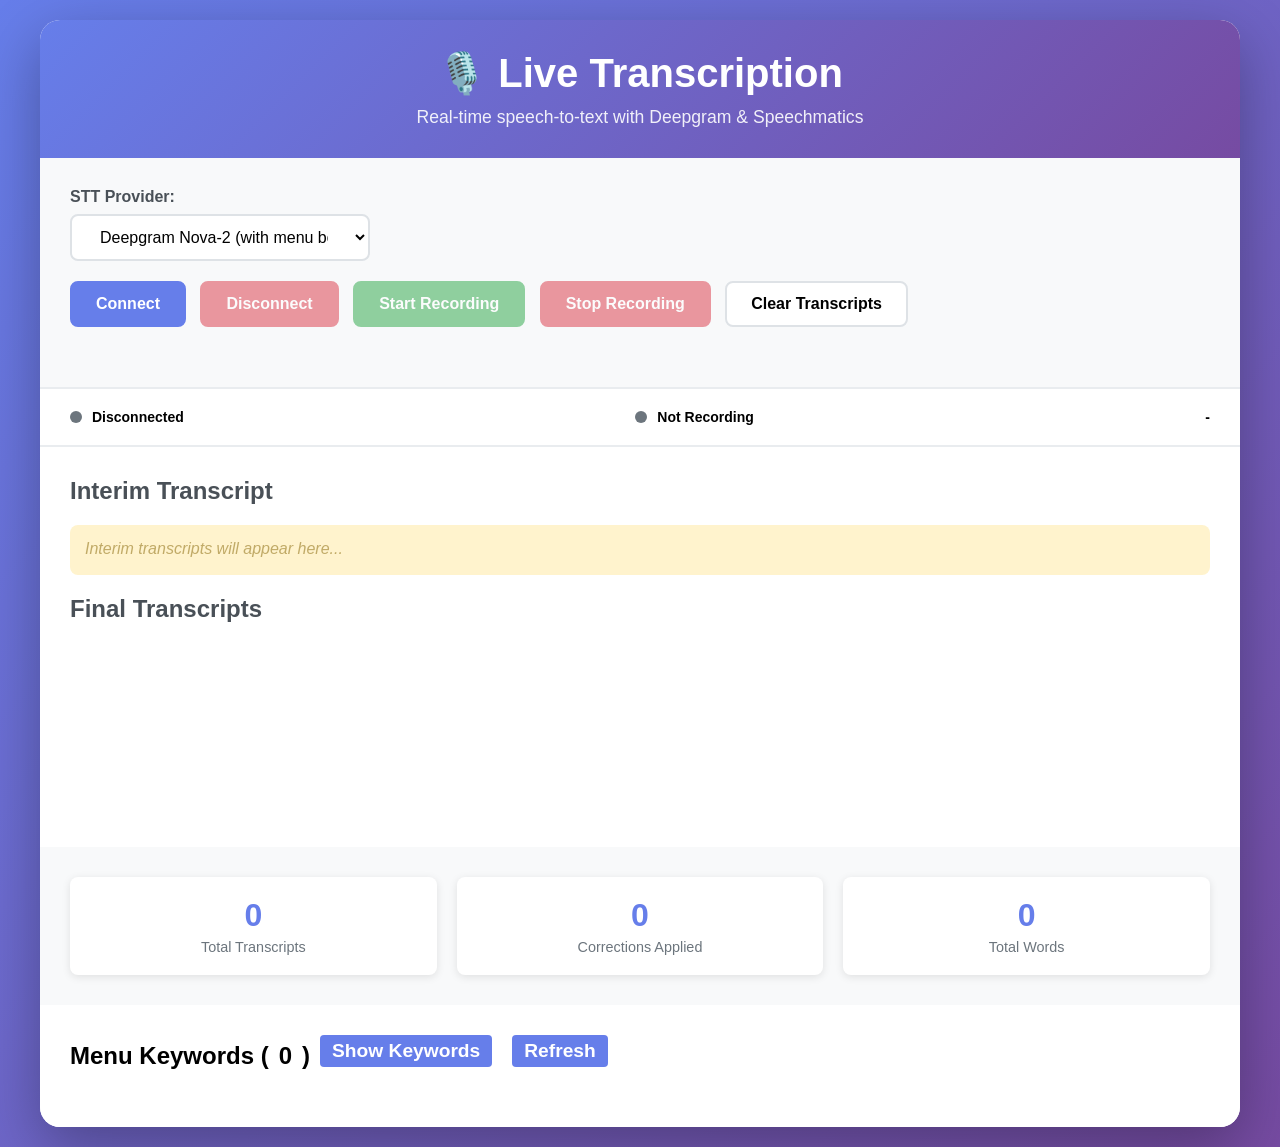
==== base44_demo.html @ 247f3c01 "Add keywords management: load from Saeed Balti menu + API endpoints + demo page UI" ====
<!DOCTYPE html>
<html lang="en">
<head>
    <meta charset="UTF-8">
    <meta name="viewport" content="width=device-width, initial-scale=1.0">
    <title>Base44 Live Transcription Demo</title>
    <style>
        * {
            margin: 0;
            padding: 0;
            box-sizing: border-box;
        }

        body {
            font-family: -apple-system, BlinkMacSystemFont, 'Segoe UI', Roboto, Oxygen, Ubuntu, Cantarell, sans-serif;
            background: linear-gradient(135deg, #667eea 0%, #764ba2 100%);
            min-height: 100vh;
            padding: 20px;
        }

        .container {
            max-width: 1200px;
            margin: 0 auto;
            background: white;
            border-radius: 20px;
            box-shadow: 0 20px 60px rgba(0,0,0,0.3);
            overflow: hidden;
        }

        .header {
            background: linear-gradient(135deg, #667eea 0%, #764ba2 100%);
            color: white;
            padding: 30px;
            text-align: center;
        }

        .header h1 {
            font-size: 2.5em;
            margin-bottom: 10px;
        }

        .header p {
            font-size: 1.1em;
            opacity: 0.9;
        }

        .controls {
            padding: 30px;
            background: #f8f9fa;
            border-bottom: 2px solid #e9ecef;
        }

        .control-group {
            margin-bottom: 20px;
        }

        .control-group label {
            display: block;
            font-weight: 600;
            margin-bottom: 8px;
            color: #495057;
        }

        select, button {
            font-size: 16px;
            padding: 12px 24px;
            border-radius: 8px;
            border: 2px solid #dee2e6;
            background: white;
            cursor: pointer;
            transition: all 0.3s ease;
        }

        select {
            width: 100%;
            max-width: 300px;
        }

        button {
            font-weight: 600;
            margin-right: 10px;
            margin-bottom: 10px;
        }

        button:hover {
            transform: translateY(-2px);
            box-shadow: 0 4px 12px rgba(0,0,0,0.15);
        }

        button.primary {
            background: #667eea;
            color: white;
            border-color: #667eea;
        }

        button.primary:hover {
            background: #5568d3;
        }

        button.success {
            background: #28a745;
            color: white;
            border-color: #28a745;
        }

        button.success:hover {
            background: #218838;
        }

        button.danger {
            background: #dc3545;
            color: white;
            border-color: #dc3545;
        }

        button.danger:hover {
            background: #c82333;
        }

        button:disabled {
            opacity: 0.5;
            cursor: not-allowed;
            transform: none !important;
        }

        .status-bar {
            display: flex;
            justify-content: space-between;
            align-items: center;
            padding: 20px 30px;
            background: white;
            border-bottom: 2px solid #e9ecef;
        }

        .status-item {
            display: flex;
            align-items: center;
            gap: 10px;
            font-size: 14px;
            font-weight: 600;
        }

        .status-dot {
            width: 12px;
            height: 12px;
            border-radius: 50%;
            display: inline-block;
        }

        .status-dot.connected {
            background: #28a745;
            box-shadow: 0 0 10px rgba(40, 167, 69, 0.5);
        }

        .status-dot.disconnected {
            background: #6c757d;
        }

        .status-dot.recording {
            background: #dc3545;
            animation: pulse 1.5s infinite;
        }

        @keyframes pulse {
            0%, 100% { opacity: 1; }
            50% { opacity: 0.5; }
        }

        .transcripts {
            padding: 30px;
            min-height: 400px;
        }

        .transcripts h2 {
            margin-bottom: 20px;
            color: #495057;
        }

        .interim-transcript {
            background: #fff3cd;
            padding: 15px;
            border-radius: 8px;
            margin-bottom: 20px;
            min-height: 50px;
            font-style: italic;
            color: #856404;
        }

        .interim-transcript:empty:before {
            content: "Interim transcripts will appear here...";
            opacity: 0.5;
        }

        .final-transcripts {
            max-height: 500px;
            overflow-y: auto;
        }

        .transcript-item {
            background: white;
            border-left: 4px solid #28a745;
            padding: 15px;
            margin-bottom: 15px;
            border-radius: 0 8px 8px 0;
            box-shadow: 0 2px 8px rgba(0,0,0,0.1);
            animation: slideIn 0.3s ease;
        }

        @keyframes slideIn {
            from {
                opacity: 0;
                transform: translateX(-20px);
            }
            to {
                opacity: 1;
                transform: translateX(0);
            }
        }

        .transcript-time {
            font-size: 12px;
            color: #6c757d;
            margin-bottom: 5px;
        }

        .transcript-text {
            font-size: 16px;
            color: #212529;
            line-height: 1.5;
        }

        .transcript-correction {
            display: inline-block;
            background: #fff3cd;
            color: #856404;
            font-size: 12px;
            padding: 2px 8px;
            border-radius: 4px;
            margin-left: 10px;
        }

        .transcript-provider {
            display: inline-block;
            background: #e7f3ff;
            color: #004085;
            font-size: 11px;
            padding: 2px 6px;
            border-radius: 4px;
            margin-left: 5px;
        }

        .error-display {
            background: #f8d7da;
            color: #721c24;
            padding: 15px;
            border-radius: 8px;
            margin: 20px 30px;
            display: none;
        }

        .error-display.show {
            display: block;
        }

        .stats {
            display: grid;
            grid-template-columns: repeat(auto-fit, minmax(200px, 1fr));
            gap: 20px;
            padding: 30px;
            background: #f8f9fa;
        }

        .stat-card {
            background: white;
            padding: 20px;
            border-radius: 8px;
            text-align: center;
            box-shadow: 0 2px 8px rgba(0,0,0,0.1);
        }

        .stat-value {
            font-size: 2em;
            font-weight: bold;
            color: #667eea;
            margin-bottom: 5px;
        }

        .stat-label {
            font-size: 0.9em;
            color: #6c757d;
        }

        .keywords-section {
            padding: 30px;
            background: #fff;
        }

        .keywords-section h2 {
            margin-bottom: 20px;
            display: flex;
            align-items: center;
            gap: 10px;
        }

        .small-btn {
            font-size: 0.8em;
            padding: 5px 12px;
            background: #667eea;
            color: white;
            border: none;
            border-radius: 4px;
            cursor: pointer;
        }

        .small-btn:hover {
            background: #5568d3;
        }

        .keyword-input {
            margin-bottom: 20px;
            display: flex;
            gap: 10px;
        }

        .keyword-input input {
            flex: 1;
            padding: 10px;
            border: 2px solid #dee2e6;
            border-radius: 5px;
            font-size: 1em;
        }

        .keyword-input button {
            padding: 10px 20px;
            background: #28a745;
            color: white;
            border: none;
            border-radius: 5px;
            cursor: pointer;
        }

        .keyword-input button:hover {
            background: #218838;
        }

        .keywords-table-container {
            max-height: 400px;
            overflow-y: auto;
            border: 1px solid #dee2e6;
            border-radius: 5px;
        }

        .keywords-table {
            width: 100%;
            border-collapse: collapse;
        }

        .keywords-table thead {
            background: #f8f9fa;
            position: sticky;
            top: 0;
        }

        .keywords-table th,
        .keywords-table td {
            padding: 12px;
            text-align: left;
            border-bottom: 1px solid #dee2e6;
        }

        .keywords-table th {
            font-weight: 600;
            color: #495057;
        }

        .keywords-table tbody tr:hover {
            background: #f8f9fa;
        }

        .keyword-source {
            display: inline-block;
            padding: 2px 8px;
            border-radius: 3px;
            font-size: 0.8em;
            font-weight: 600;
        }

        .keyword-source.menu {
            background: #e7f3ff;
            color: #0066cc;
        }

        .keyword-source.custom {
            background: #fff3cd;
            color: #856404;
        }

        .delete-keyword-btn {
            background: #dc3545;
            color: white;
            border: none;
            padding: 4px 10px;
            border-radius: 3px;
            cursor: pointer;
            font-size: 0.85em;
        }

        .delete-keyword-btn:hover {
            background: #c82333;
        }

        .delete-keyword-btn:disabled {
            background: #6c757d;
            cursor: not-allowed;
        }
    </style>
</head>
<body>
    <div class="container">
        <div class="header">
            <h1>🎙️ Live Transcription</h1>
            <p>Real-time speech-to-text with Deepgram & Speechmatics</p>
        </div>

        <div class="controls">
            <div class="control-group">
                <label for="provider-select">STT Provider:</label>
                <select id="provider-select">
                    <option value="deepgram-nova2">Deepgram Nova-2 (with menu boosting)</option>
                    <option value="deepgram-nova3">Deepgram Nova-3 (with menu boosting)</option>
                    <option value="speechmatics">Speechmatics</option>
                </select>
            </div>

            <div class="control-group">
                <button id="connect-btn" class="primary">Connect</button>
                <button id="disconnect-btn" class="danger" disabled>Disconnect</button>
                <button id="start-btn" class="success" disabled>Start Recording</button>
                <button id="stop-btn" class="danger" disabled>Stop Recording</button>
                <button id="clear-btn">Clear Transcripts</button>
            </div>
        </div>

        <div class="status-bar">
            <div class="status-item">
                <span class="status-dot disconnected" id="connection-dot"></span>
                <span id="connection-status">Disconnected</span>
            </div>
            <div class="status-item">
                <span class="status-dot disconnected" id="recording-dot"></span>
                <span id="recording-status">Not Recording</span>
            </div>
            <div class="status-item">
                <span id="provider-display">-</span>
            </div>
        </div>

        <div class="error-display" id="error-display"></div>

        <div class="transcripts">
            <h2>Interim Transcript</h2>
            <div class="interim-transcript" id="interim-transcript"></div>

            <h2>Final Transcripts</h2>
            <div class="final-transcripts" id="final-transcripts"></div>
        </div>

        <div class="stats">
            <div class="stat-card">
                <div class="stat-value" id="total-count">0</div>
                <div class="stat-label">Total Transcripts</div>
            </div>
            <div class="stat-card">
                <div class="stat-value" id="correction-count">0</div>
                <div class="stat-label">Corrections Applied</div>
            </div>
            <div class="stat-card">
                <div class="stat-value" id="word-count">0</div>
                <div class="stat-label">Total Words</div>
            </div>
        </div>

        <div class="keywords-section">
            <h2>
                Menu Keywords (<span id="keyword-count">0</span>)
                <button id="toggle-keywords" class="small-btn">Show Keywords</button>
                <button id="refresh-keywords" class="small-btn">Refresh</button>
            </h2>

            <div id="keywords-content" style="display: none;">
                <div class="keyword-input">
                    <input type="text" id="new-keyword" placeholder="Add custom keyword (e.g., burger, pizza)" />
                    <button id="add-keyword-btn">Add Keyword</button>
                </div>

                <div class="keywords-table-container">
                    <table class="keywords-table">
                        <thead>
                            <tr>
                                <th>#</th>
                                <th>Keyword</th>
                                <th>Source</th>
                                <th>Actions</th>
                            </tr>
                        </thead>
                        <tbody id="keywords-table-body">
                            <!-- Keywords will be inserted here -->
                        </tbody>
                    </table>
                </div>
            </div>
        </div>
    </div>

    <script src="base44_simple_example.js"></script>
    <script>
        // State
        let transcription = null;
        let totalTranscripts = 0;
        let totalCorrections = 0;
        let totalWords = 0;

        // Elements
        const elements = {
            providerSelect: document.getElementById('provider-select'),
            connectBtn: document.getElementById('connect-btn'),
            disconnectBtn: document.getElementById('disconnect-btn'),
            startBtn: document.getElementById('start-btn'),
            stopBtn: document.getElementById('stop-btn'),
            clearBtn: document.getElementById('clear-btn'),
            connectionDot: document.getElementById('connection-dot'),
            connectionStatus: document.getElementById('connection-status'),
            recordingDot: document.getElementById('recording-dot'),
            recordingStatus: document.getElementById('recording-status'),
            providerDisplay: document.getElementById('provider-display'),
            errorDisplay: document.getElementById('error-display'),
            interimTranscript: document.getElementById('interim-transcript'),
            finalTranscripts: document.getElementById('final-transcripts'),
            totalCount: document.getElementById('total-count'),
            correctionCount: document.getElementById('correction-count'),
            wordCount: document.getElementById('word-count')
        };

        // Update UI state
        function updateUI(state) {
            if (state.connected !== undefined) {
                elements.connectionDot.className = `status-dot ${state.connected ? 'connected' : 'disconnected'}`;
                elements.connectionStatus.textContent = state.connected ? 'Connected' : 'Disconnected';
                elements.connectBtn.disabled = state.connected;
                elements.disconnectBtn.disabled = !state.connected;
                elements.startBtn.disabled = !state.connected || state.recording;
            }

            if (state.recording !== undefined) {
                elements.recordingDot.className = `status-dot ${state.recording ? 'recording' : 'disconnected'}`;
                elements.recordingStatus.textContent = state.recording ? 'Recording' : 'Not Recording';
                elements.stopBtn.disabled = !state.recording;
            }

            if (state.provider) {
                elements.providerDisplay.textContent = state.provider;
            }
        }

        // Show error
        function showError(message) {
            elements.errorDisplay.textContent = `❌ ${message}`;
            elements.errorDisplay.classList.add('show');
            setTimeout(() => {
                elements.errorDisplay.classList.remove('show');
            }, 5000);
        }

        // Update stats
        function updateStats() {
            elements.totalCount.textContent = totalTranscripts;
            elements.correctionCount.textContent = totalCorrections;
            elements.wordCount.textContent = totalWords;
        }

        // Connect
        elements.connectBtn.onclick = async () => {
            try {
                const provider = elements.providerSelect.value;

                transcription = new LiveTranscription({
                    serverUrl: 'wss://live-transcription-production.up.railway.app',
                    provider: provider,

                    onTranscript: (transcript) => {
                        if (transcript.isFinal) {
                            // Final transcript
                            const div = document.createElement('div');
                            div.className = 'transcript-item';

                            const time = document.createElement('div');
                            time.className = 'transcript-time';
                            time.textContent = transcript.timestamp.toLocaleTimeString();

                            const text = document.createElement('div');
                            text.className = 'transcript-text';
                            text.textContent = transcript.text;

                            // Add provider badge
                            const providerBadge = document.createElement('span');
                            providerBadge.className = 'transcript-provider';
                            providerBadge.textContent = transcript.provider;
                            text.appendChild(providerBadge);

                            // Add correction if exists
                            if (transcript.original) {
                                const correction = document.createElement('span');
                                correction.className = 'transcript-correction';
                                correction.textContent = `corrected from: "${transcript.original}"`;
                                text.appendChild(correction);
                                totalCorrections++;
                            }

                            div.appendChild(time);
                            div.appendChild(text);

                            elements.finalTranscripts.insertBefore(div, elements.finalTranscripts.firstChild);

                            // Update stats
                            totalTranscripts++;
                            totalWords += transcript.text.split(' ').length;
                            updateStats();

                            // Clear interim
                            elements.interimTranscript.textContent = '';
                        } else {
                            // Interim transcript
                            elements.interimTranscript.textContent = transcript.text;
                        }
                    },

                    onStatusChange: (status) => {
                        updateUI(status);
                    },

                    onError: (error) => {
                        showError(error);
                    }
                });

                await transcription.connect();
                updateUI({ provider: provider });

            } catch (error) {
                showError(`Connection failed: ${error.message}`);
            }
        };

        // Disconnect
        elements.disconnectBtn.onclick = () => {
            if (transcription) {
                transcription.disconnect();
                transcription = null;
            }
        };

        // Start recording
        elements.startBtn.onclick = async () => {
            try {
                if (transcription) {
                    await transcription.startRecording();
                }
            } catch (error) {
                showError(`Failed to start recording: ${error.message}`);
            }
        };

        // Stop recording
        elements.stopBtn.onclick = () => {
            if (transcription) {
                transcription.stopRecording();
            }
        };

        // Clear transcripts
        elements.clearBtn.onclick = () => {
            elements.finalTranscripts.innerHTML = '';
            elements.interimTranscript.textContent = '';
            totalTranscripts = 0;
            totalCorrections = 0;
            totalWords = 0;
            updateStats();
        };

        // Change provider
        elements.providerSelect.onchange = async (e) => {
            if (transcription && transcription.isConnected) {
                try {
                    await transcription.changeProvider(e.target.value);
                    updateUI({ provider: e.target.value });
                } catch (error) {
                    showError(`Failed to change provider: ${error.message}`);
                }
            }
        };

        // Keywords management
        const keywordsElements = {
            toggleBtn: document.getElementById('toggle-keywords'),
            refreshBtn: document.getElementById('refresh-keywords'),
            content: document.getElementById('keywords-content'),
            count: document.getElementById('keyword-count'),
            tableBody: document.getElementById('keywords-table-body'),
            newKeyword: document.getElementById('new-keyword'),
            addBtn: document.getElementById('add-keyword-btn')
        };

        let menuKeywords = [];
        let customKeywords = [];

        async function loadKeywords() {
            try {
                const response = await fetch(`${transcription.serverUrl}/api/keywords`);
                const data = await response.json();

                const allKeywords = data.keywords;
                keywordsElements.count.textContent = allKeywords.length;

                // Render table
                keywordsElements.tableBody.innerHTML = allKeywords.map((keyword, index) => {
                    const isCustom = !menuKeywords.includes(keyword);
                    return `
                        <tr>
                            <td>${index + 1}</td>
                            <td>${keyword}</td>
                            <td>
                                <span class="keyword-source ${isCustom ? 'custom' : 'menu'}">
                                    ${isCustom ? 'Custom' : 'Menu'}
                                </span>
                            </td>
                            <td>
                                ${isCustom ?
                                    `<button class="delete-keyword-btn" onclick="deleteKeyword('${keyword}')">Delete</button>` :
                                    `<button class="delete-keyword-btn" disabled>Menu Item</button>`
                                }
                            </td>
                        </tr>
                    `;
                }).join('');

                // Track menu keywords for next render
                menuKeywords = allKeywords.filter((_, i) => i < data.menu_keywords);
            } catch (error) {
                showError(`Failed to load keywords: ${error.message}`);
            }
        }

        async function addKeyword() {
            const keyword = keywordsElements.newKeyword.value.trim();
            if (!keyword) return;

            try {
                const response = await fetch(`${transcription.serverUrl}/api/keywords/add`, {
                    method: 'POST',
                    headers: { 'Content-Type': 'application/json' },
                    body: JSON.stringify({ keyword })
                });

                if (!response.ok) {
                    const error = await response.json();
                    throw new Error(error.error || 'Failed to add keyword');
                }

                keywordsElements.newKeyword.value = '';
                await loadKeywords();
                showError(`✅ Added keyword: ${keyword}`);
            } catch (error) {
                showError(error.message);
            }
        }

        async function deleteKeyword(keyword) {
            if (!confirm(`Delete keyword "${keyword}"?`)) return;

            try {
                const response = await fetch(`${transcription.serverUrl}/api/keywords/${encodeURIComponent(keyword)}`, {
                    method: 'DELETE'
                });

                if (!response.ok) {
                    throw new Error('Failed to delete keyword');
                }

                await loadKeywords();
                showError(`✅ Deleted keyword: ${keyword}`);
            } catch (error) {
                showError(error.message);
            }
        }

        // Make deleteKeyword global for onclick handler
        window.deleteKeyword = deleteKeyword;

        // Toggle keywords visibility
        keywordsElements.toggleBtn.onclick = () => {
            const isHidden = keywordsElements.content.style.display === 'none';
            keywordsElements.content.style.display = isHidden ? 'block' : 'none';
            keywordsElements.toggleBtn.textContent = isHidden ? 'Hide Keywords' : 'Show Keywords';

            if (isHidden && transcription) {
                loadKeywords();
            }
        };

        // Refresh keywords
        keywordsElements.refreshBtn.onclick = () => {
            if (transcription) {
                loadKeywords();
            }
        };

        // Add keyword
        keywordsElements.addBtn.onclick = addKeyword;
        keywordsElements.newKeyword.onkeypress = (e) => {
            if (e.key === 'Enter') {
                addKeyword();
            }
        };

        // Initialize
        updateStats();
    </script>
</body>
</html>
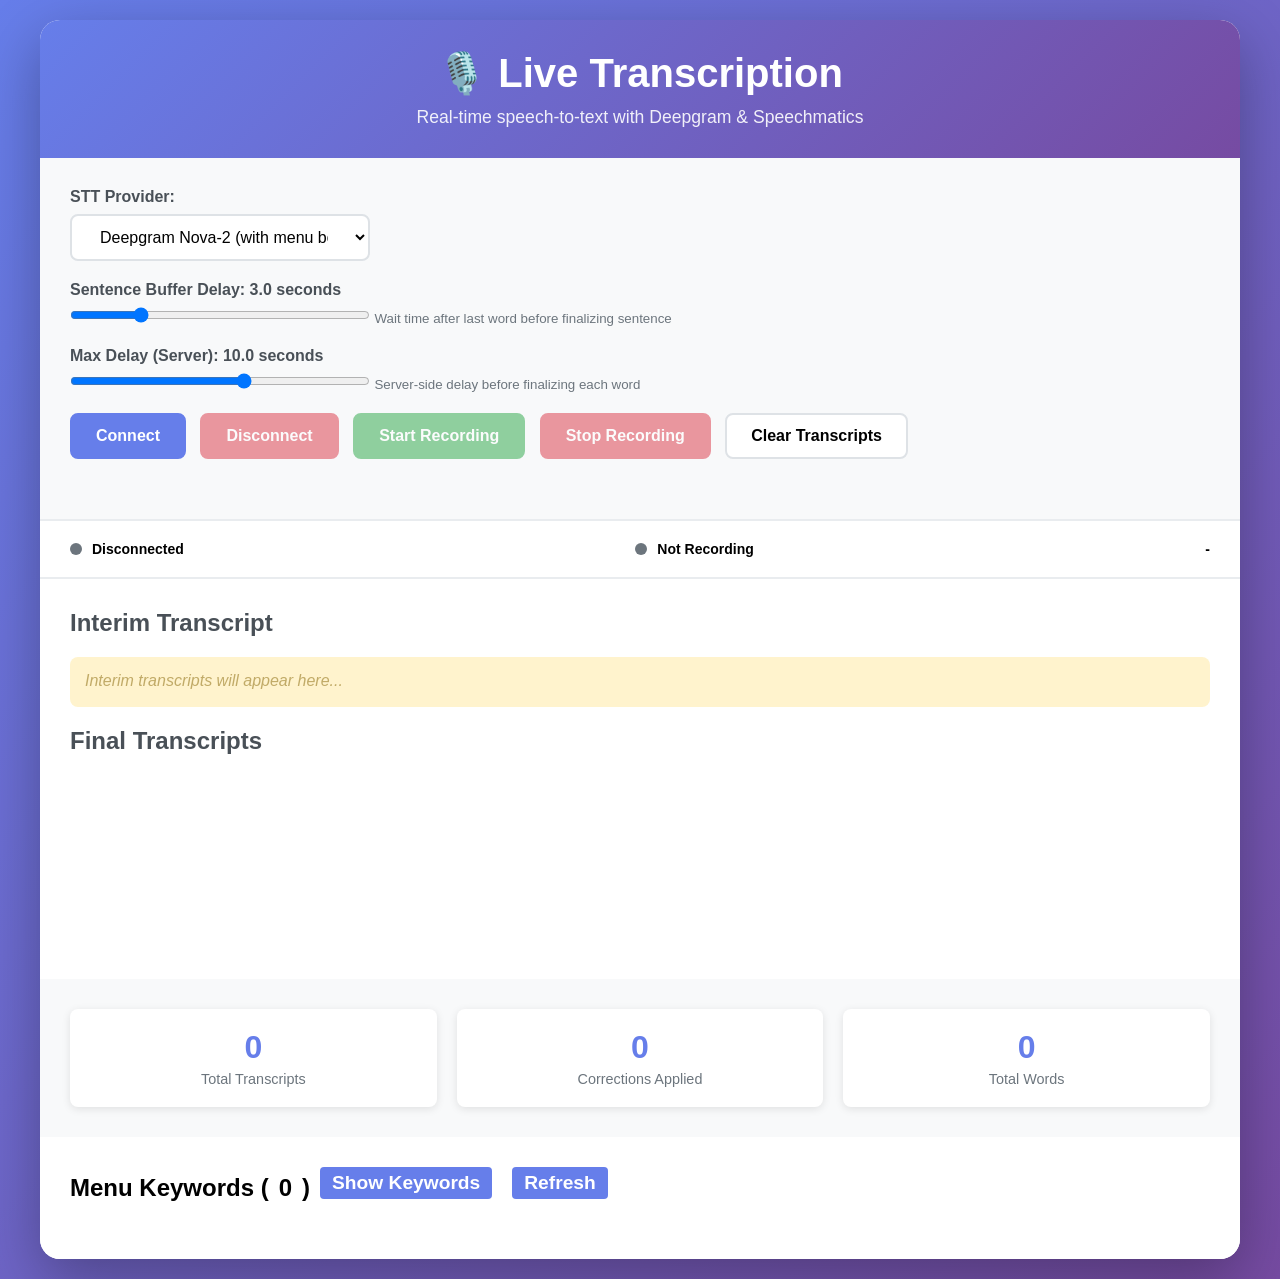
==== commit 3ac07eb5: "Add configurable buffer delay and max delay sliders to demo page" ====
--- a/base44_demo.html
+++ b/base44_demo.html
@@ -430,6 +430,18 @@
                     <option value="deepgram-nova3">Deepgram Nova-3 (with menu boosting)</option>
                     <option value="speechmatics">Speechmatics</option>
                 </select>
+            </div>
+
+            <div class="control-group">
+                <label for="buffer-delay">Sentence Buffer Delay: <span id="buffer-delay-value">3.0</span> seconds</label>
+                <input type="range" id="buffer-delay" min="1" max="10" step="0.5" value="3" style="width: 100%; max-width: 300px;">
+                <small style="color: #6c757d;">Wait time after last word before finalizing sentence</small>
+            </div>
+
+            <div class="control-group">
+                <label for="max-delay">Max Delay (Server): <span id="max-delay-value">10.0</span> seconds</label>
+                <input type="range" id="max-delay" min="3" max="15" step="1" value="10" style="width: 100%; max-width: 300px;">
+                <small style="color: #6c757d;">Server-side delay before finalizing each word</small>
             </div>
 
             <div class="control-group">
@@ -523,6 +535,10 @@
         // Elements
         const elements = {
             providerSelect: document.getElementById('provider-select'),
+            bufferDelay: document.getElementById('buffer-delay'),
+            bufferDelayValue: document.getElementById('buffer-delay-value'),
+            maxDelay: document.getElementById('max-delay'),
+            maxDelayValue: document.getElementById('max-delay-value'),
             connectBtn: document.getElementById('connect-btn'),
             disconnectBtn: document.getElementById('disconnect-btn'),
             startBtn: document.getElementById('start-btn'),
@@ -541,6 +557,15 @@
             wordCount: document.getElementById('word-count')
         };
 
+        // Update delay displays when sliders change
+        elements.bufferDelay.oninput = (e) => {
+            elements.bufferDelayValue.textContent = parseFloat(e.target.value).toFixed(1);
+        };
+
+        elements.maxDelay.oninput = (e) => {
+            elements.maxDelayValue.textContent = parseFloat(e.target.value).toFixed(1);
+        };
+
         // Update UI state
         function updateUI(state) {
             if (state.connected !== undefined) {
@@ -582,14 +607,20 @@
         elements.connectBtn.onclick = async () => {
             try {
                 const provider = elements.providerSelect.value;
+                const bufferDelay = parseFloat(elements.bufferDelay.value) * 1000; // Convert to ms
+                const maxDelay = parseFloat(elements.maxDelay.value);
 
                 transcription = new LiveTranscription({
-                    serverUrl: 'wss://live-transcription-production.up.railway.app',
+                    serverUrl: SERVER_URL.replace('https://', 'wss://'),
                     provider: provider,
+                    maxDelay: maxDelay,
+                    bufferFlushDelay: bufferDelay,
+                    enableBuffering: true,
+                    keywords: 'all',
 
                     onTranscript: (transcript) => {
                         if (transcript.isFinal) {
-                            // Final transcript
+                            // Library handles buffering - just display final transcripts
                             const div = document.createElement('div');
                             div.className = 'transcript-item';
 
@@ -699,6 +730,9 @@
             }
         };
 
+        // Server URL
+        const SERVER_URL = 'https://live-transcription-production.up.railway.app';
+
         // Keywords management
         const keywordsElements = {
             toggleBtn: document.getElementById('toggle-keywords'),
@@ -715,7 +749,7 @@
 
         async function loadKeywords() {
             try {
-                const response = await fetch(`${transcription.serverUrl}/api/keywords`);
+                const response = await fetch(`${SERVER_URL}/api/keywords`);
                 const data = await response.json();
 
                 const allKeywords = data.keywords;
@@ -755,7 +789,7 @@
             if (!keyword) return;
 
             try {
-                const response = await fetch(`${transcription.serverUrl}/api/keywords/add`, {
+                const response = await fetch(`${SERVER_URL}/api/keywords/add`, {
                     method: 'POST',
                     headers: { 'Content-Type': 'application/json' },
                     body: JSON.stringify({ keyword })
@@ -778,7 +812,7 @@
             if (!confirm(`Delete keyword "${keyword}"?`)) return;
 
             try {
-                const response = await fetch(`${transcription.serverUrl}/api/keywords/${encodeURIComponent(keyword)}`, {
+                const response = await fetch(`${SERVER_URL}/api/keywords/${encodeURIComponent(keyword)}`, {
                     method: 'DELETE'
                 });
 
@@ -802,16 +836,14 @@
             keywordsElements.content.style.display = isHidden ? 'block' : 'none';
             keywordsElements.toggleBtn.textContent = isHidden ? 'Hide Keywords' : 'Show Keywords';
 
-            if (isHidden && transcription) {
+            if (isHidden) {
                 loadKeywords();
             }
         };
 
         // Refresh keywords
         keywordsElements.refreshBtn.onclick = () => {
-            if (transcription) {
-                loadKeywords();
-            }
+            loadKeywords();
         };
 
         // Add keyword
